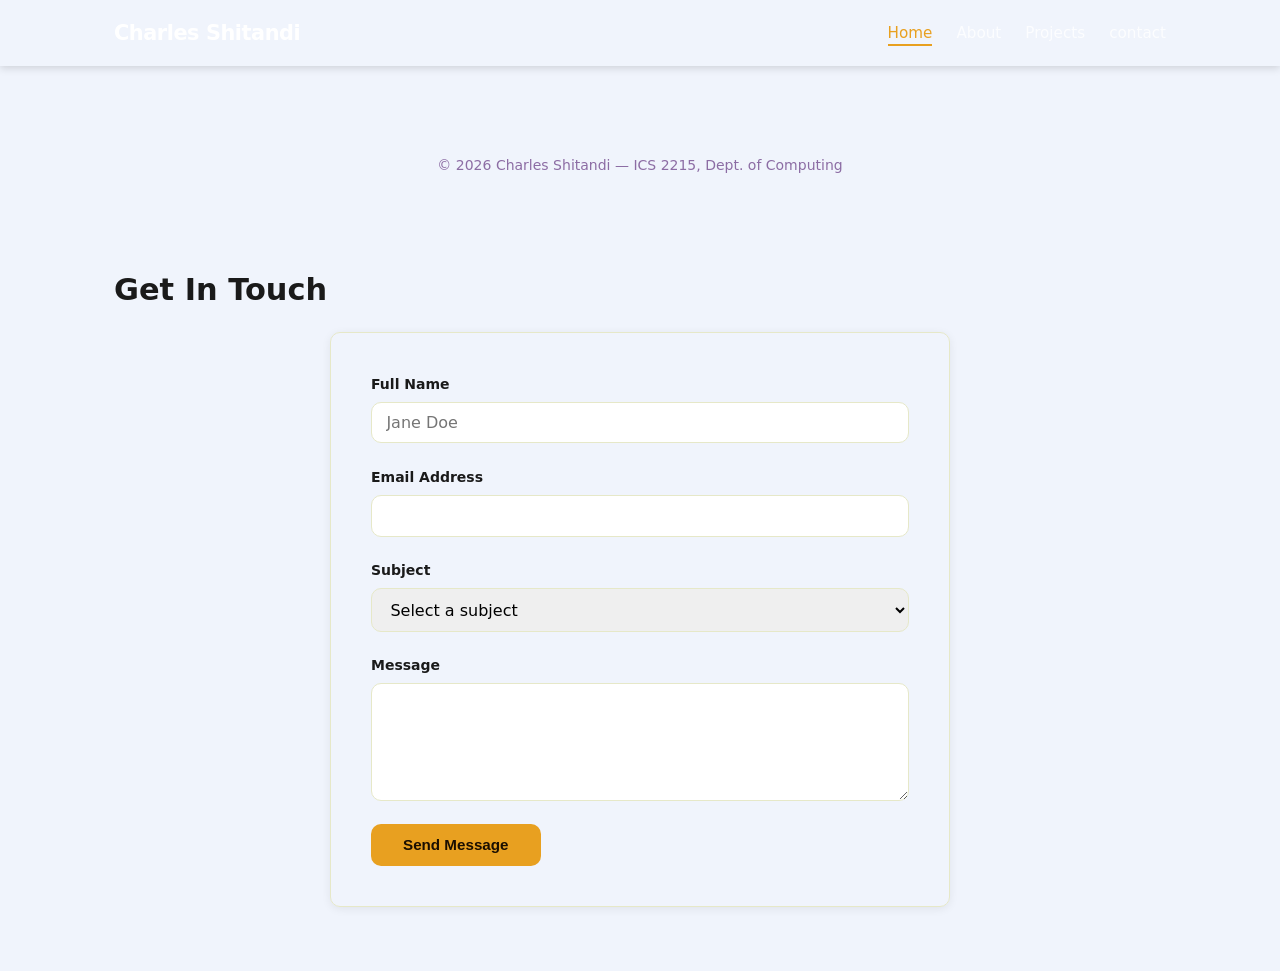
==== contact.html @ f57c5a9b "Initial portfolio commit" ====
<!-- Paste this into EVERY HTML file and customise the <title> and <main> -->
<!DOCTYPE html>
<html lang="en">
<head>
  <meta charset="UTF-8">
  <!-- REQUIRED for responsive design on mobile -->
  <meta name="viewport" content="width=device-width, initial-scale=1.0">
  <meta name="description" content="Portfolio of [Charles Shitandi] — Computing student at [JKUAT]">
  <title>Charles Shitandi | Portfolio</title>
  <link rel="stylesheet" href="css/style.css">
</head>
<body>

  <!-- Skip link: allows keyboard users to skip the nav -->
  <a href="#main" class="skip-link">Skip to main content</a>

  <header>
    <div class="container">
      <a href="index.html" class="logo">Charles Shitandi</a>
      <nav aria-label="Main navigation">
        <ul>
          <!-- Add class="active" to the current page's link -->
          <li><a href="index.html" class="active">Home</a></li>
          <li><a href="about.html">About</a></li>
          <li><a href="projects.html">Projects</a></li>
          <li><a href="contact.html">contact</a></li>
        </ul>
      </nav>
    </div>
  </header>

  <main id="main">
    <!-- PAGE-SPECIFIC CONTENT GOES HERE -->
  </main>

  <footer>
    <div class="container">
      <p>&copy; <span id="year"></span> Charles Shitandi — ICS 2215, Dept. of Computing</p>
    </div>
  </footer>
  <script>document.getElementById('year').textContent = new Date().getFullYear();</script>
</body>
</html>
<section class="contact-section">
  <div class="container">
    <h2>Get In Touch</h2>
    <!-- action="#" keeps the form on the same page (no backend for this lab) -->
    <form class="contact-form" action="#" method="POST" novalidate>

      <div class="form-group">
        <label for="name">Full Name</label>
        <input type="text" id="name" name="name"
               placeholder="Jane Doe" required>
      </div>

      <div class="form-group">
        <label for="email">Email Address</label>
        <input type="email" id="email" name="email" required>
      </div>

      <div class="form-group">
        <label for="subject">Subject</label>
        <select id="subject" name="subject">
          <option value="">Select a subject</option>
          <option>Collaboration</option>
          <option>Employment Opportunity</option>
          <option>General Enquiry</option>
        </select>
      </div>

      <div class="form-group">
        <label for="msg">Message</label>
        <textarea id="msg" name="message" rows="5" required></textarea>
      </div>

      <button type="submit" class="btn">Send Message</button>
    </form>
  </div>
</section>
---- css/style.css ----
/* === 1. RESET & BOX-SIZING === */
*, *::before, *::after {
  box-sizing: border-box;
  margin: 0;
  padding: 0;
}

/* === 2. CSS CUSTOM PROPERTIES (change these to personalise) === */
:root {
  --clr-primary:  #1A3C6E;  /* Main brand colour — try #065F46 for green */
  --clr-accent:   #E8A020;  /* Highlights and buttons */
  --clr-text:     #1A1A1A;
  --clr-muted:    #5C6B8A;
  --clr-bg:       #F0F4FC;
  --clr-red:    #ffffff;
  --clr-border:   #e6e8c8;
  --radius:       10px;
  --shadow:       0 2px 10px rgba(0,0,0,0.07);
  --max-width:    1100px;
}

/* === 3. BASE TYPOGRAPHY === */
body {
  font-family: 'Segoe UI', system-ui, Arial, sans-serif;
  font-size: 16px;
  line-height: 1.65;
  color: var(--clr-text);
  background: var(--clr-bg);
}
h1 { font-size: clamp(2rem, 5vw, 3.5rem); line-height: 1.15; }
h2 { font-size: 1.9rem; margin-bottom: 1rem; }
h3 { font-size: 1.2rem; }
a  { color: var(--clr-primary); }
img{ max-width: 100%; height: auto; display: block; }

/* === 4. LAYOUT CONTAINER === */
.container {
  max-width: var(--max-width);
  margin: 0 auto;
  padding: 0 1.5rem;
}

/* === 5. SKIP LINK (accessibility) === */
.skip-link {
  position: absolute;
  top: -100px;
  left: 0;
  background: var(--clr-primary);
  color: rgb(31, 3, 31);
  padding: 0.5rem 1rem;
  z-index: 9999;
  text-decoration: none;
}
.skip-link:focus { top: 0; }

/* === 6. HEADER + NAVIGATION (Flexbox) === */
header {
  background: va(yellow);
  padding: 1rem 0;
  position: sticky;
  top: 0;
  z-index: 100;
  box-shadow: 0 2px 8px rgba(0,0,0,0.15);
}
header .container {
  display: flex;              /* FLEXBOX — row layout */
  justify-content: space-between;
  align-items: center;
  flex-wrap: wrap;
  gap: 0.75rem;
}
.logo {
  font-size: 1.3rem;
  font-weight: 700;
  color: rgb(255, 255, 255);
  text-decoration: none;
  letter-spacing: -0.02em;
}
nav ul  { list-style: none; display: flex; gap: 1.5rem; }
nav a   {
  color: rgba(255,255,255,0.8);
  text-decoration: none;
  font-size: 0.95rem;
  font-weight: 500;
  padding-bottom: 2px;
  border-bottom: 2px solid transparent;
  transition: all 0.2s;
}
nav a:hover, nav a.active {
  color: var(--clr-accent);
  border-bottom-color: var(--clr-accent);
}

/* === 7. HERO SECTION === */
.hero {
  background: var(--clr-primary);
  color: rgb(255, 255, 255);
  padding: 6rem 1.5rem;
  text-align: center;
}
.hero .accent { color: var(--clr-accent); }
.hero .tagline {
  font-size: 1.15rem;
  opacity: 0.75;
  margin: 0.75rem 0 0.5rem;
}
.hero p {
  max-width: 580px;
  margin: 0 auto 2rem;
  opacity: 0.85;
  font-size: 1.05rem;
}
.hero-btns { display: flex; gap: 1rem; justify-content: center; flex-wrap: wrap; }

/* === 8. BUTTONS === */
.btn {
  display: inline-block;
  padding: 0.8rem 2rem;
  background: var(--clr-accent);
  color: #1a0e00;
  border-radius: var(--radius);
  text-decoration: none;
  font-weight: 600;
  font-size: 0.95rem;
  border: none;
  cursor: pointer;
  transition: transform 0.15s, opacity 0.15s;
}
.btn:hover     { opacity: 0.88; transform: translateY(-1px); }
.btn-outline   {
  background: transparent;
  border: 2px solid rgba(46, 2, 48, 0.6);
  color: rgb(73, 15, 100);
}
.btn-outline:hover { border-color: rgb(10, 0, 0); }

/* === 9. PROJECT CARDS (CSS Grid) === */
.projects-section { padding: 4rem 0; }
.cards {
  display: grid;
  grid-template-columns: repeat(auto-fit, minmax(260px, 1fr));
  gap: 1.5rem;
  padding: 1.5rem 0;
}
.card {
  background: var(--clr-blue);
  border-radius: var(--radius);
  padding: 1.5rem;
  border: 1px solid var(red);
  box-shadow: var(--shadow);
  display: flex;
  flex-direction: column;
  gap: 0.6rem;
  transition: transform 0.2s, box-shadow 0.2s;
}
.card:hover  { transform: translateY(-3px); box-shadow: 0 8px 24px rgba(0,0,0,0.1); }
.card-tag {
  display: inline-block;
  background: #D6E4F5;
  color: var(black);
  font-size: 0.72rem;
  font-weight: 600;
  padding: 3px 10px;
  border-radius: 20px;
  text-transform: uppercase;
  letter-spacing: 0.05em;
}
.card h3    { font-size: 1.1rem; color: var(--clr-primary); }
.card p     { font-size: 0.9rem; color: var(--clr-muted); flex: 1; }
.card-link  { margin-top: auto; font-weight: 600; font-size: 0.9rem; }

/* === 10. ABOUT PAGE === */
.about-section  { padding: 4rem 0; }
.profile-img    { width: 160px; height: 160px; border-radius: 50%; object-fit: cover; margin-bottom: 1rem; }
.skills-list    { list-style: none; padding: 0.5rem 0; }
.skills-list li { padding: 6px 0; border-bottom: 1px solid var(--clr-border); font-size: 0.95rem; }
.skills-list li::before { content: "→ "; color: var(--clr-accent); font-weight: 700; }

table          { width: 100%; border-collapse: collapse; margin-top: 1rem; }
table th       { background: var(--clr-primary); color: white; padding: 10px 14px; text-align: left; }
table td       { padding: 9px 14px; border-bottom: 1px solid var(--clr-border); font-size: 0.9rem; }
table tr:nth-child(even) td { background: var(--clr-bg); }

/* === 11. CONTACT FORM === */
.contact-section  { padding: 4rem 0; }
.contact-form     { max-width: 620px; margin: 0 auto; background: var(--clr-white); padding: 2.5rem; border-radius: var(--radius); border: 1px solid var(--clr-border); box-shadow: var(--shadow); }
.form-group       { display: flex; flex-direction: column; gap: 6px; margin-bottom: 1.4rem; }
label             { font-size: 0.875rem; font-weight: 600; color: var(--clr-text); }
input, select, textarea {
  width: 100%;
  padding: 0.65rem 0.9rem;
  border: 1.5px solid var(--clr-border);
  border-radius: var(--radius);
  font-size: 1rem;
  font-family: inherit;
  transition: border-color 0.2s, box-shadow 0.2s;
}
input:focus, select:focus, textarea:focus {
  outline: none;
  border-color: var(--clr-primary);
  box-shadow: 0 0 0 3px rgba(26,60,110,0.12);
}

/* === 12. FOOTER === */
footer {
  background: var(red);
  color: rgba(74, 19, 105, 0.6);
  text-align: center;
  padding: 1.5rem;
  font-size: 0.875rem;
  margin-top: 4rem;
}
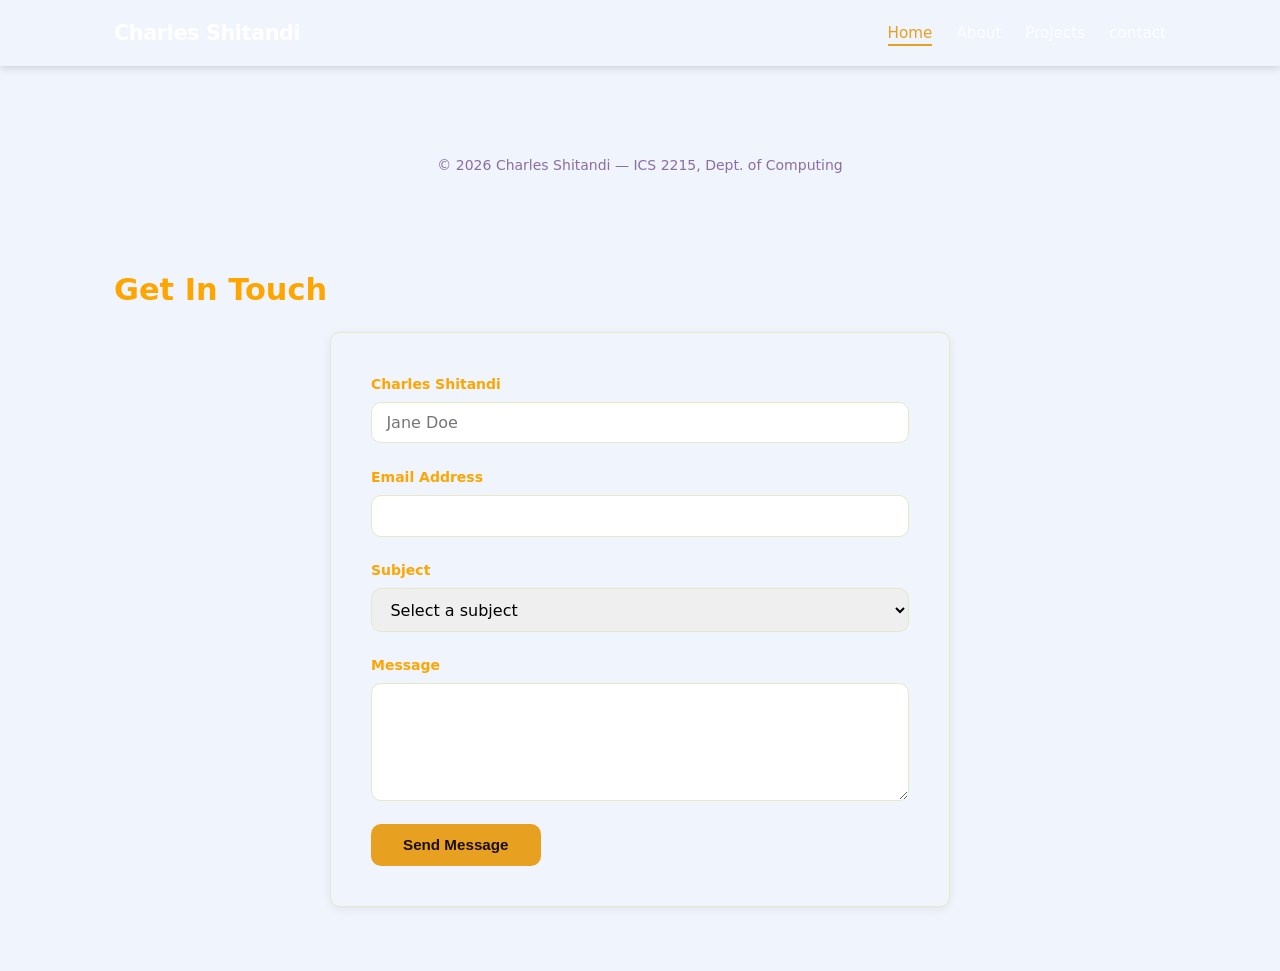
==== commit 90f7d392: "Update contact.html" ====
--- a/contact.html
+++ b/contact.html
@@ -48,7 +48,7 @@
     <form class="contact-form" action="#" method="POST" novalidate>
 
       <div class="form-group">
-        <label for="name">Full Name</label>
+        <label for="name">Charles Shitandi</label>
         <input type="text" id="name" name="name"
                placeholder="Jane Doe" required>
       </div>
@@ -76,4 +76,4 @@
       <button type="submit" class="btn">Send Message</button>
     </form>
   </div>
-</section>+</section>
--- a/css/style.css
+++ b/css/style.css
@@ -7,9 +7,9 @@
 
 /* === 2. CSS CUSTOM PROPERTIES (change these to personalise) === */
 :root {
-  --clr-primary:  #1A3C6E;  /* Main brand colour — try #065F46 for green */
+  --clr-primary:  #FFA500;  /* Main brand colour — try #065F46 for green */
   --clr-accent:   #E8A020;  /* Highlights and buttons */
-  --clr-text:     #1A1A1A;
+  --clr-text:     #FFA500;
   --clr-muted:    #5C6B8A;
   --clr-bg:       #F0F4FC;
   --clr-red:    #ffffff;
@@ -209,4 +209,4 @@
   padding: 1.5rem;
   font-size: 0.875rem;
   margin-top: 4rem;
-}+}
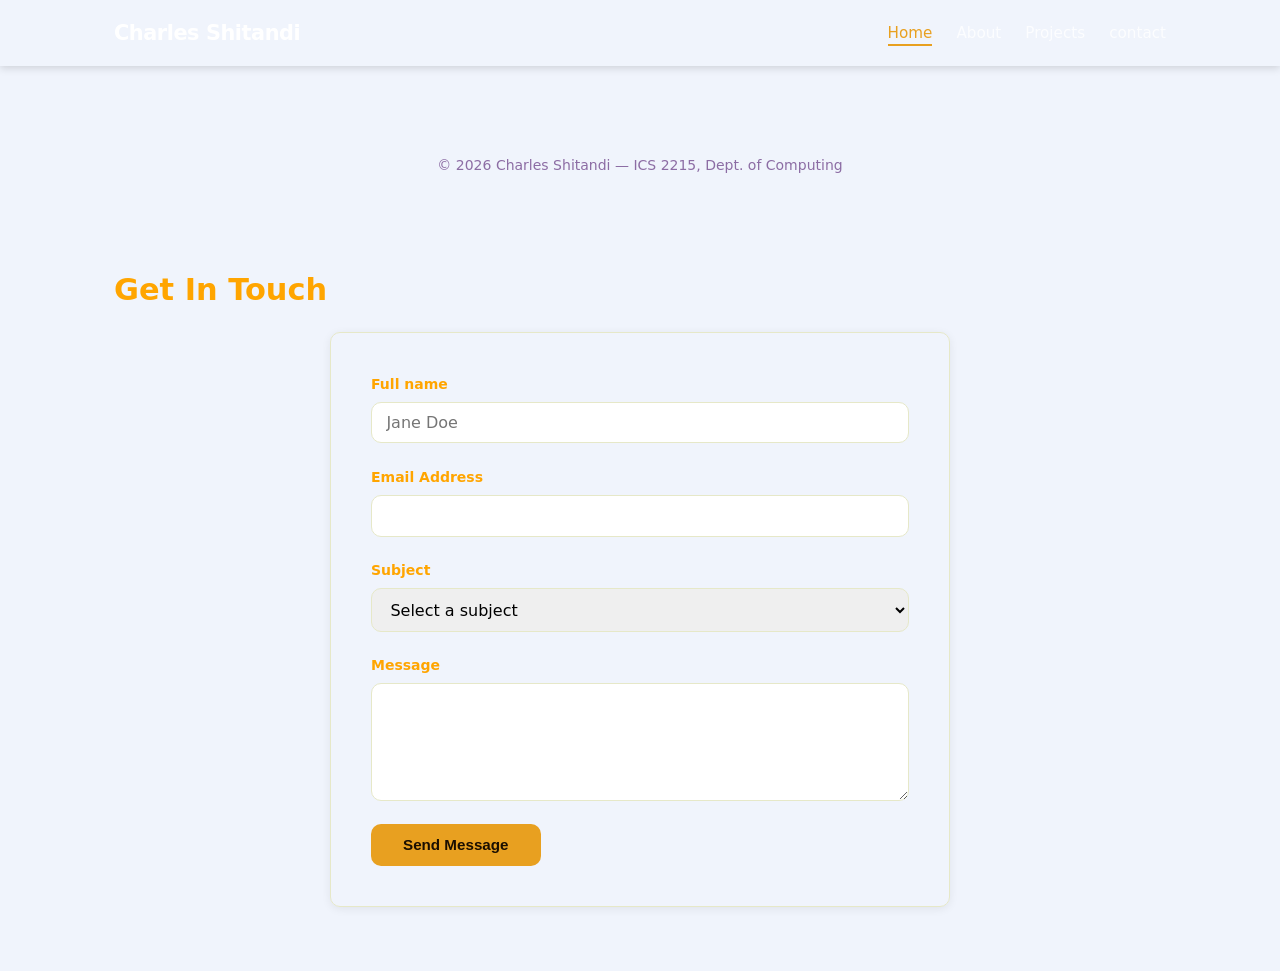
==== commit e5f8a1a4: "Update contact.html" ====
--- a/contact.html
+++ b/contact.html
@@ -48,7 +48,7 @@
     <form class="contact-form" action="#" method="POST" novalidate>
 
       <div class="form-group">
-        <label for="name">Charles Shitandi</label>
+        <label for="name">Full name</label>
         <input type="text" id="name" name="name"
                placeholder="Jane Doe" required>
       </div>
--- a/css/style.css
+++ b/css/style.css
@@ -7,7 +7,7 @@
 
 /* === 2. CSS CUSTOM PROPERTIES (change these to personalise) === */
 :root {
-  --clr-primary:  #FFA500;  /* Main brand colour — try #065F46 for green */
+  --clr-primary:  #000000;  /* Main brand colour — try #065F46 for green */
   --clr-accent:   #E8A020;  /* Highlights and buttons */
   --clr-text:     #FFA500;
   --clr-muted:    #5C6B8A;
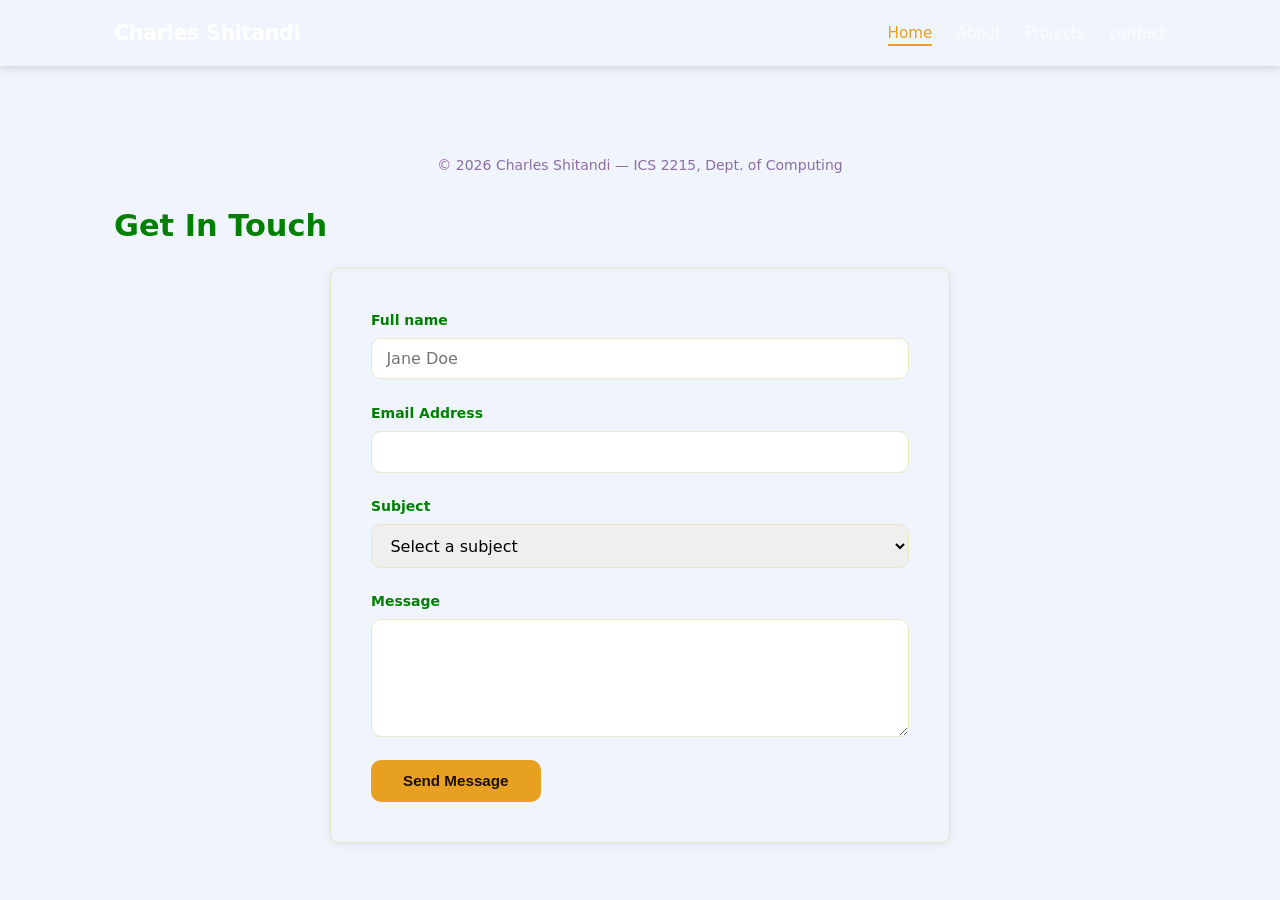
==== commit 7a30faf5: "Update contact.html" ====
--- a/contact.html
+++ b/contact.html
@@ -41,7 +41,7 @@
   <script>document.getElementById('year').textContent = new Date().getFullYear();</script>
 </body>
 </html>
-<section class="contact-section">
+<section class="0784544883">
   <div class="container">
     <h2>Get In Touch</h2>
     <!-- action="#" keeps the form on the same page (no backend for this lab) -->
--- a/css/style.css
+++ b/css/style.css
@@ -7,9 +7,9 @@
 
 /* === 2. CSS CUSTOM PROPERTIES (change these to personalise) === */
 :root {
-  --clr-primary:  #000000;  /* Main brand colour — try #065F46 for green */
+  --clr-primary:  #FF0000;  /* Main brand colour — try #065F46 for green */
   --clr-accent:   #E8A020;  /* Highlights and buttons */
-  --clr-text:     #FFA500;
+  --clr-text:     #008000;
   --clr-muted:    #5C6B8A;
   --clr-bg:       #F0F4FC;
   --clr-red:    #ffffff;
